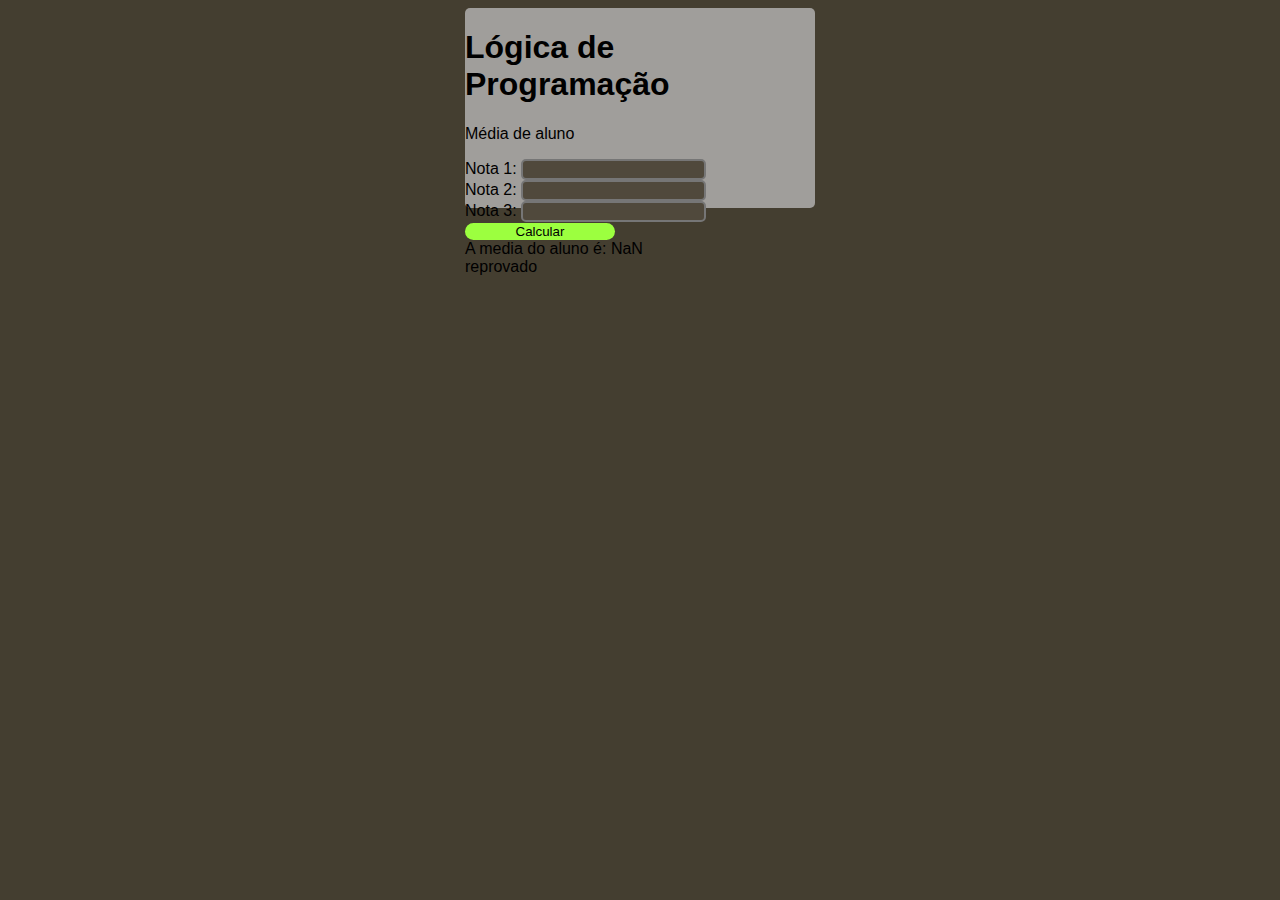
==== mediaAluno/media-aluno.html @ 755d379f "Fix: Criando pastas urna eletronica e media aluno" ====
<!DOCTYPE html>
<html lang="pt_BR">
<head>
    <meta charset="UTF-8">
    <meta http-equiv="X-UA-Compatible" content="IE=edge">
    <meta name="viewport" content="width=device-width, initial-scale=1.0">
    <title>Lógica de Programação</title>
    <link rel="stylesheet" href="style.css">
    <link rel="stylesheet" href="reset.css">
</head>
<body>
    <section>
        <div></div>
        <h1>Lógica de Programação</h1>
        <p>Média de aluno</p>

        <form action="">
            <div class="controle-form">
                <label for="nota1">Nota 1:</label>
                <input type="text" id="nota1" required>
            </div>

        <form action="">
            <div class="controle-form">
                <label for="nota2">Nota 2:</label>
                <input type="text" id="nota2" required>
            </div>

        <form action="">
            <div class="controle-form">
                <label for="nota3">Nota 3:</label>
                <input type="text" id="nota3" required>
            </div>

            <button type="button" onclick="mediaAluno()" >Calcular</button> 
        </form>
        <div id="resultado"></div>
        
        <script src="./mediaAluno.js"></script>
    </section>
</body>
</html>
---- mediaAluno/style.css ----
body {
    background-color: rgb(68, 62, 48);
    display: flex;
    justify-content: center;
    align-content: center;
    
}

.controle.form {
    border: 10px;
    border-radius: 10px;
    padding: 15px;
    }

input {
    border-style: solid;
    background-color: rgb(80, 73, 60);
    border-radius: 5px;
    color: antiquewhite;
    content: normal;
}

input:hover {
    border-style: solid;
    
    background-color: rgb(155, 255, 40);
    border-color: rgb(73, 50, 21);
    border-radius: 5px;
    color: rgb(66, 55, 40);
    content: normal;
    
    }

section {
    background-color: rgb(160, 158, 155);
    width: 350px;
    height: 200px;
    border-radius: 5px;
    font-family: Verdana, Geneva, Tahoma, sans-serif;
    align-content: center;
}
button {
    border: 10px;
    border-radius: 15px;
    border-color: rgb(231, 162, 32);
    background-color: rgb(156, 255, 63);
    width: 150px;
    
}
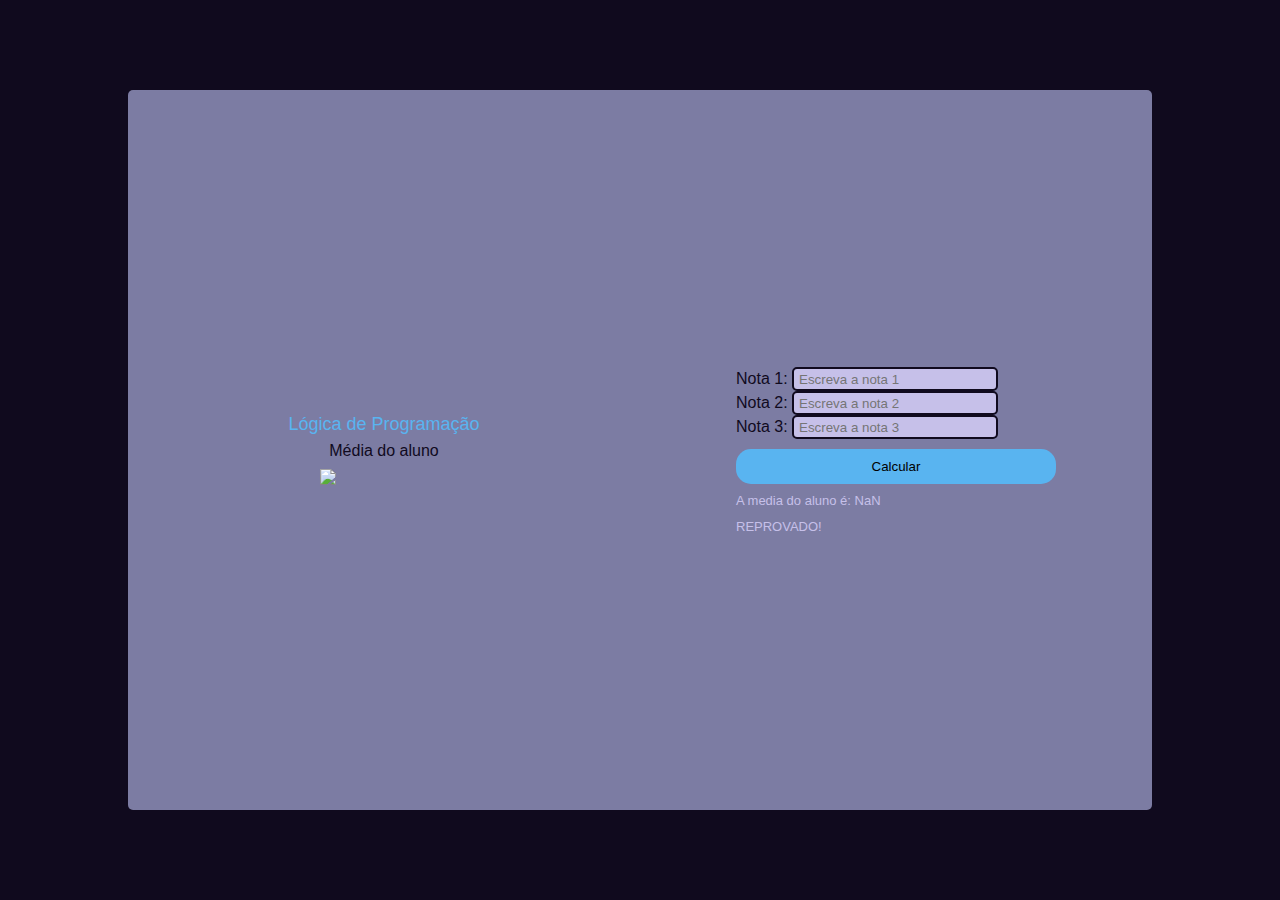
==== commit 508e56b1: "Fix: Estilizando css media aluno" ====
--- a/mediaAluno/media-aluno.html
+++ b/mediaAluno/media-aluno.html
@@ -10,33 +10,42 @@
 </head>
 <body>
     <section>
-        <div></div>
-        <h1>Lógica de Programação</h1>
-        <p>Média de aluno</p>
+        <div class="main">
+            <div class="esquerda">
+                <h1>Lógica de Programação</h1>
+                <p>Média do aluno</p>
+                <img src="nota.png">
+            </div>
+            <div class="form-box">
+                    
+                        <div class="text-field">
+                            <form action="">
+                                <div class="controle-form">
+                                    <label for="nota1">Nota 1:</label>
+                                    <input type="text" id="nota1" required placeholder="Escreva a nota 1">
+                                </div>
+                            </form>    
+                            <form action="">
+                                <div class="controle-form">
+                                    <label for="nota2">Nota 2:</label>
+                                    <input type="text" id="nota2" required placeholder="Escreva a nota 2">
+                                </div>
 
-        <form action="">
-            <div class="controle-form">
-                <label for="nota1">Nota 1:</label>
-                <input type="text" id="nota1" required>
+                            <form action="">
+                                <div class="controle-form">
+                                    <label for="nota3">Nota 3:</label>
+                                    <input type="text" id="nota3" required placeholder="Escreva a nota 3">
+                                </div>
+                            <button type="button" onclick="mediaAluno()">Calcular</button> 
+                            </form>
+                            <div id="resultado">
+                            </div>
+                            <script src="./mediaAluno.js"></script>
+                        </div>
             </div>
 
-        <form action="">
-            <div class="controle-form">
-                <label for="nota2">Nota 2:</label>
-                <input type="text" id="nota2" required>
-            </div>
-
-        <form action="">
-            <div class="controle-form">
-                <label for="nota3">Nota 3:</label>
-                <input type="text" id="nota3" required>
-            </div>
-
-            <button type="button" onclick="mediaAluno()" >Calcular</button> 
-        </form>
-        <div id="resultado"></div>
-        
-        <script src="./mediaAluno.js"></script>
+        </div>
+       
     </section>
 </body>
 </html>--- a/mediaAluno/style.css
+++ b/mediaAluno/style.css
@@ -1,50 +1,117 @@
 
 body {
-    background-color: rgb(68, 62, 48);
-    display: flex;
-    justify-content: center;
-    align-content: center;
-    
+   
+   
 }
 
 .controle.form {
     border: 10px;
     border-radius: 10px;
-    padding: 15px;
+    display: flex;
+    justify-content: center;
+    padding: 30px;
     }
 
 input {
     border-style: solid;
-    background-color: rgb(80, 73, 60);
+    background-color: #c6c0e9;
+    border-color: #100a1e;
     border-radius: 5px;
-    color: antiquewhite;
+    color: #4c4c7b;
     content: normal;
+    width: 15vw;
+    height: 10px;
+    padding: 5px;
+    gap: 10px;
 }
 
 input:hover {
     border-style: solid;
-    
-    background-color: rgb(155, 255, 40);
+    background-color: #59b4f0;
     border-color: rgb(73, 50, 21);
     border-radius: 5px;
-    color: rgb(66, 55, 40);
+    color: #100a1e;
     content: normal;
     
     }
 
-section {
-    background-color: rgb(160, 158, 155);
-    width: 350px;
-    height: 200px;
-    border-radius: 5px;
-    font-family: Verdana, Geneva, Tahoma, sans-serif;
-    align-content: center;
+.main {
+   width: 100vw;
+   height: 100vh;
+   background: #100a1e;
+   display: flex;
+   align-items: center;
+   justify-content: center;
+ 
 }
 button {
     border: 10px;
     border-radius: 15px;
     border-color: rgb(231, 162, 32);
-    background-color: rgb(156, 255, 63);
-    width: 150px;
+    background-color: #59b4f0;
+    width: 25vw;
+    display: flex;
+    justify-content: center;
+    align-items: center;
+    padding: 10px;
+    margin-top: 10px;
     
-}+}
+
+.esquerda {
+    background-color:#7c7ca3;
+    width: 40vw;
+    height: 80vh;
+    border-bottom-left-radius: 5px;
+    border-top-left-radius: 5px;
+    font-family: Verdana, Geneva, Tahoma, sans-serif;
+    display: flex;
+    align-items: center;
+    justify-content: center;
+    flex-direction: column;
+    gap: 10px;
+}
+
+.form-box {
+    background-color:#7c7ca3;
+    color: #c6c0e9;
+    width: 40vw;
+    height: 80vh;
+    border-bottom-right-radius: 5px;
+    border-top-right-radius: 5px;
+    font-family: Verdana, Geneva, Tahoma, sans-serif;
+    display: flex;
+    align-items: center;
+    justify-content: center;
+ }
+
+#resultado {
+    font-size: small;
+    margin-top: 10px;
+    width: 25vw;
+    display: block;
+    align-items: center;
+    justify-content: center;
+    
+}
+
+img {
+    width: 10vw;
+}
+
+
+
+.esquerda > h1 {
+    color: #59b4f0;
+    font-size: large;
+    justify-content: center;
+ }
+ .esquerda > p {
+    color: #100a1e;
+    font-size: medium;
+ }
+ label{
+    color: #100a1e;
+    
+ }
+
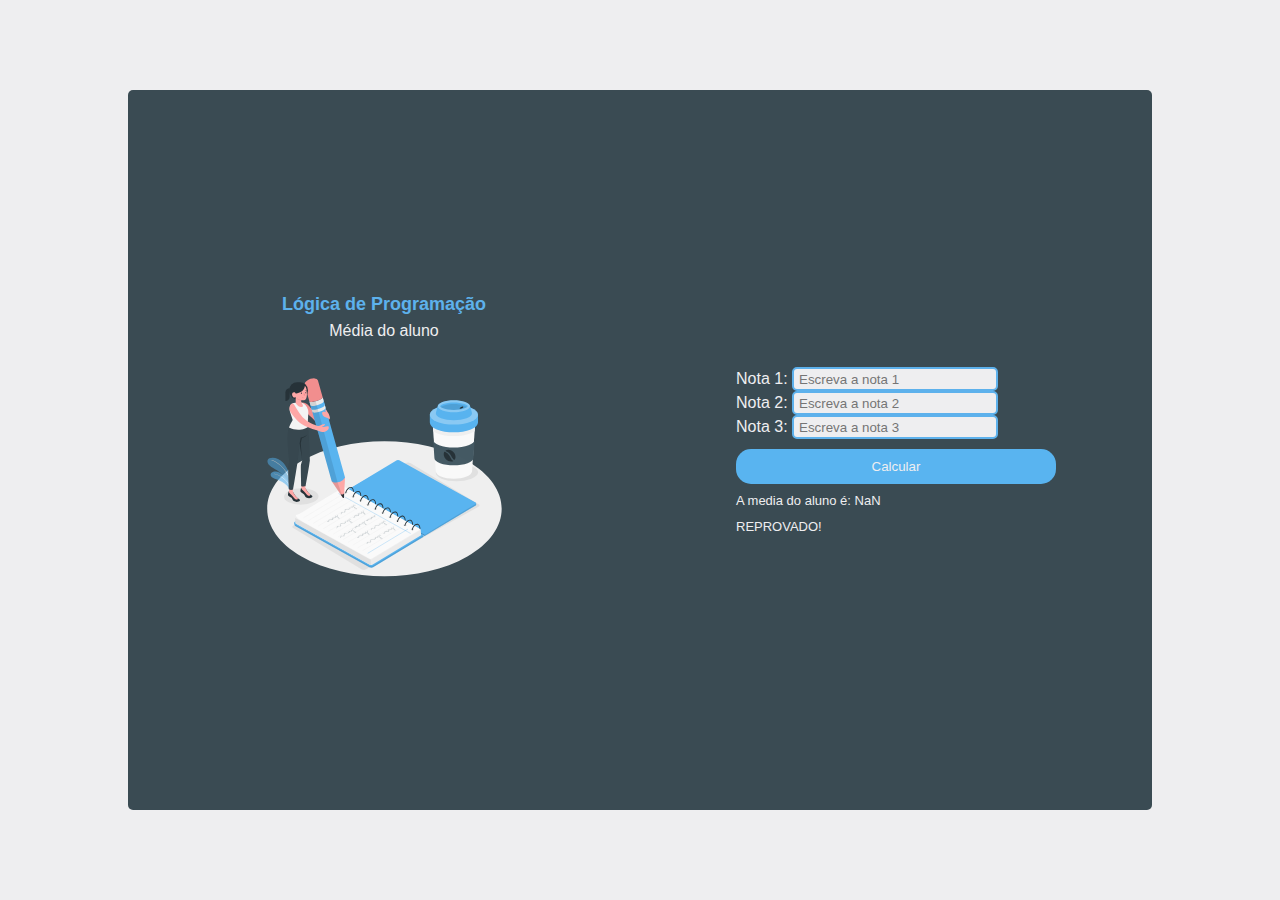
==== commit e09c5cf6: "Fix: Mudança de paleta de cores" ====
--- a/mediaAluno/media-aluno.html
+++ b/mediaAluno/media-aluno.html
@@ -14,7 +14,8 @@
             <div class="esquerda">
                 <h1>Lógica de Programação</h1>
                 <p>Média do aluno</p>
-                <img src="nota.png">
+                <img src="imagem.svg" alt="imagem animada mulher escrevendo notas no caderno"> 
+                <!-- <a href="https://storyset.com/work">Work illustrations by Storyset</a>-->
             </div>
             <div class="form-box">
                     
--- a/mediaAluno/style.css
+++ b/mediaAluno/style.css
@@ -14,8 +14,8 @@
 
 input {
     border-style: solid;
-    background-color: #c6c0e9;
-    border-color: #100a1e;
+    background-color: #eeeef0;
+    border-color: #5db1ec;
     border-radius: 5px;
     color: #4c4c7b;
     content: normal;
@@ -28,9 +28,9 @@
 input:hover {
     border-style: solid;
     background-color: #59b4f0;
-    border-color: rgb(73, 50, 21);
+    border-color: #eeeef0;
     border-radius: 5px;
-    color: #100a1e;
+    color: #eeeef0;
     content: normal;
     
     }
@@ -38,7 +38,7 @@
 .main {
    width: 100vw;
    height: 100vh;
-   background: #100a1e;
+   background: #eeeef0;
    display: flex;
    align-items: center;
    justify-content: center;
@@ -55,11 +55,11 @@
     align-items: center;
     padding: 10px;
     margin-top: 10px;
-    
+    color: #eeeef0;
 }
 
 .esquerda {
-    background-color:#7c7ca3;
+    background-color:#3a4b53;
     width: 40vw;
     height: 80vh;
     border-bottom-left-radius: 5px;
@@ -73,8 +73,8 @@
 }
 
 .form-box {
-    background-color:#7c7ca3;
-    color: #c6c0e9;
+    background-color:#3a4b53;
+    color: #eeeef0;
     width: 40vw;
     height: 80vh;
     border-bottom-right-radius: 5px;
@@ -96,22 +96,25 @@
 }
 
 img {
-    width: 10vw;
+    width: 20vw;
 }
 
-
+a {
+    font-size: xx-small;
+}
 
 .esquerda > h1 {
-    color: #59b4f0;
+    color: #5db1ec;
     font-size: large;
+    font-weight: bold ;
     justify-content: center;
  }
  .esquerda > p {
-    color: #100a1e;
+    color: #eeeef0;
     font-size: medium;
  }
  label{
-    color: #100a1e;
+    color: #eeeef0;
     
  }
 
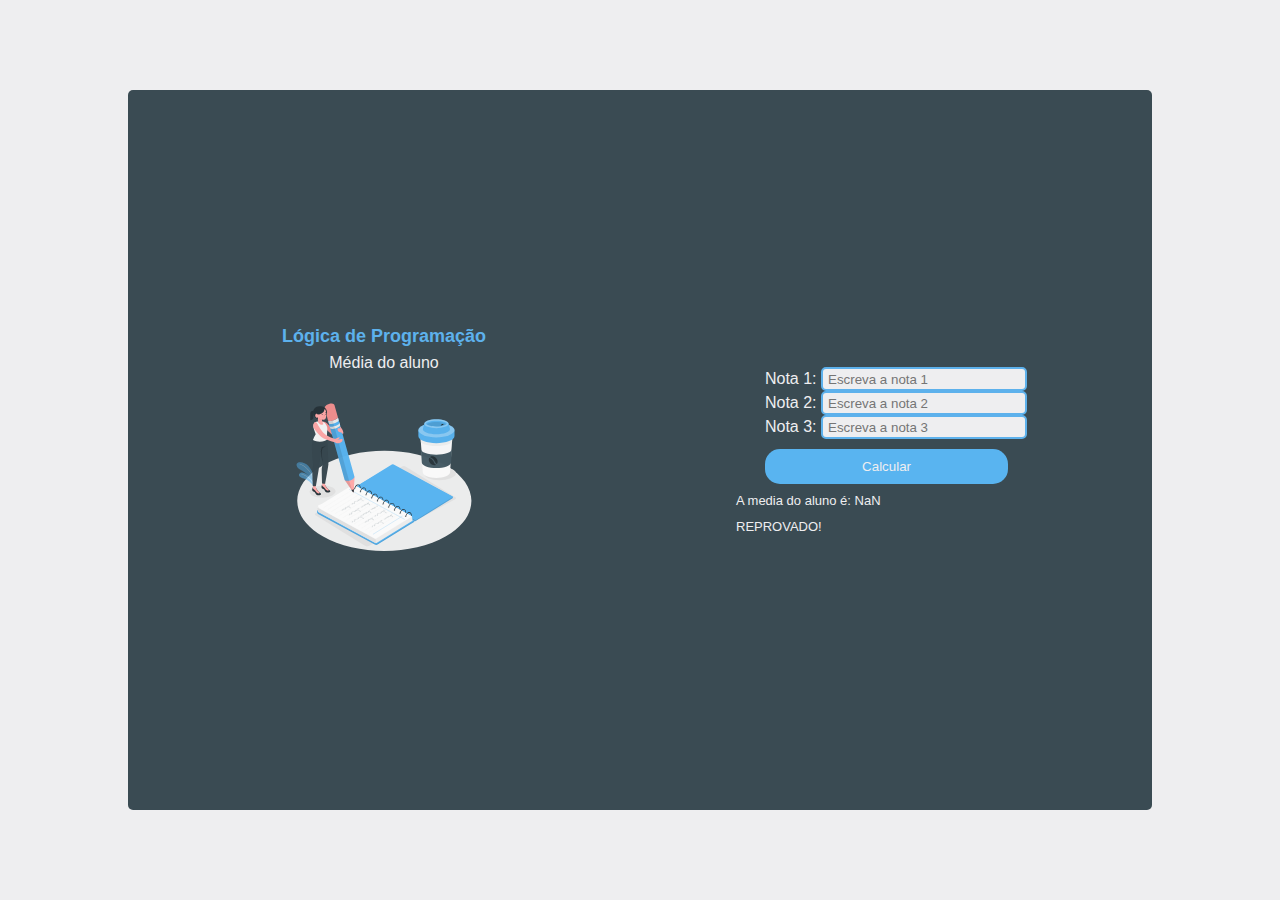
==== commit e3155771: "Fix: Text-field add style" ====
--- a/mediaAluno/media-aluno.html
+++ b/mediaAluno/media-aluno.html
@@ -17,8 +17,7 @@
                 <img src="imagem.svg" alt="imagem animada mulher escrevendo notas no caderno"> 
                 <!-- <a href="https://storyset.com/work">Work illustrations by Storyset</a>-->
             </div>
-            <div class="form-box">
-                    
+            <div class="form-box">           
                         <div class="text-field">
                             <form action="">
                                 <div class="controle-form">
@@ -44,9 +43,7 @@
                             <script src="./mediaAluno.js"></script>
                         </div>
             </div>
-
         </div>
-       
     </section>
 </body>
 </html>--- a/mediaAluno/style.css
+++ b/mediaAluno/style.css
@@ -49,7 +49,7 @@
     border-radius: 15px;
     border-color: rgb(231, 162, 32);
     background-color: #59b4f0;
-    width: 25vw;
+    width: 19vw;
     display: flex;
     justify-content: center;
     align-items: center;
@@ -70,6 +70,7 @@
     justify-content: center;
     flex-direction: column;
     gap: 10px;
+    
 }
 
 .form-box {
@@ -96,7 +97,7 @@
 }
 
 img {
-    width: 20vw;
+    width: 15vw;
 }
 
 a {
@@ -105,9 +106,13 @@
 
 .esquerda > h1 {
     color: #5db1ec;
+    
     font-size: large;
-    font-weight: bold ;
+    font-weight: bold;
+    display: flex;
     justify-content: center;
+    align-items: center;
+    
  }
  .esquerda > p {
     color: #eeeef0;
@@ -118,3 +123,10 @@
     
  }
 
+ .text-field {
+    display: flex;
+    justify-content: center;
+    align-items: center;
+    flex-direction: column;
+    padding: 100px;
+ }
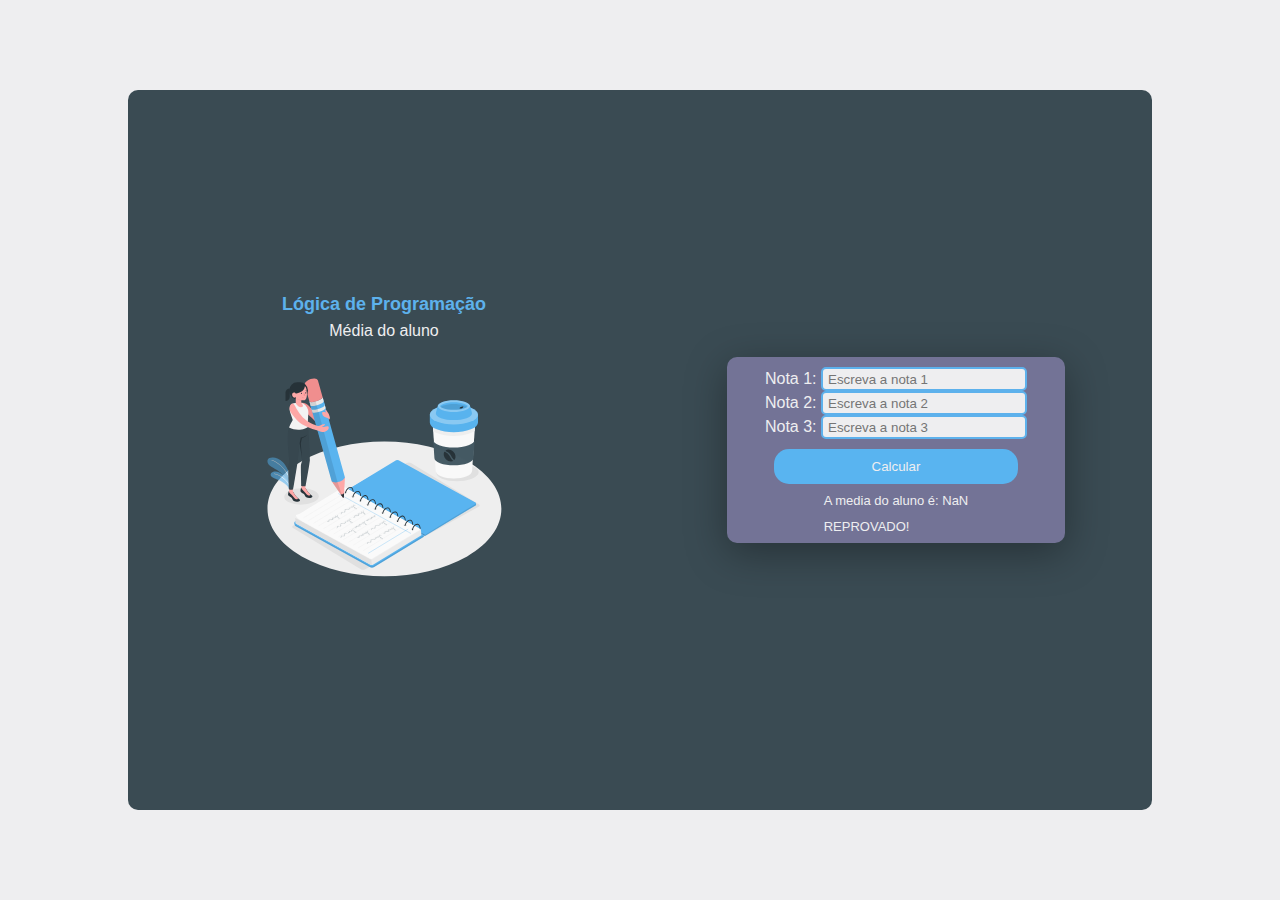
==== commit 5e0dc032: "Fix: Alinhamento das divs UI Design" ====
--- a/mediaAluno/media-aluno.html
+++ b/mediaAluno/media-aluno.html
@@ -18,31 +18,31 @@
                 <!-- <a href="https://storyset.com/work">Work illustrations by Storyset</a>-->
             </div>
             <div class="form-box">           
-                        <div class="text-field">
-                            <form action="">
-                                <div class="controle-form">
-                                    <label for="nota1">Nota 1:</label>
-                                    <input type="text" id="nota1" required placeholder="Escreva a nota 1">
-                                </div>
-                            </form>    
-                            <form action="">
-                                <div class="controle-form">
-                                    <label for="nota2">Nota 2:</label>
-                                    <input type="text" id="nota2" required placeholder="Escreva a nota 2">
-                                </div>
-
-                            <form action="">
-                                <div class="controle-form">
-                                    <label for="nota3">Nota 3:</label>
-                                    <input type="text" id="nota3" required placeholder="Escreva a nota 3">
-                                </div>
-                            <button type="button" onclick="mediaAluno()">Calcular</button> 
-                            </form>
-                            <div id="resultado">
-                            </div>
-                            <script src="./mediaAluno.js"></script>
+                <div class="text-field">
+                    <form action="">
+                        <div class="controle-form">
+                            <label for="nota1">Nota 1:</label>
+                            <input type="text" id="nota1" required placeholder="Escreva a nota 1">
                         </div>
-            </div>
+                    </form>    
+                    <form action="">
+                        <div class="controle-form">
+                            <label for="nota2">Nota 2:</label>
+                            <input type="text" id="nota2" required placeholder="Escreva a nota 2">
+                        </div>
+                    </form> 
+                    <form action="">
+                        <div class="controle-form">
+                            <label for="nota3">Nota 3:</label>
+                            <input type="text" id="nota3" required placeholder="Escreva a nota 3">
+                        </div>
+                    </form>
+                    <button type="button" onclick="mediaAluno()">Calcular</button> 
+                    <div id="resultado">
+                    </div>
+                    <script src="./mediaAluno.js"></script>
+                </div>
+        </div>    
         </div>
     </section>
 </body>
--- a/mediaAluno/style.css
+++ b/mediaAluno/style.css
@@ -1,14 +1,17 @@
+* {
+    margin: 0;
+    padding: 0;
+}
 
-body {
-   
-   
-}
 
 .controle.form {
     border: 10px;
     border-radius: 10px;
     display: flex;
     justify-content: center;
+    align-items: center;
+    flex-direction: column;
+    width: 19vw;
     padding: 30px;
     }
 
@@ -62,24 +65,23 @@
     background-color:#3a4b53;
     width: 40vw;
     height: 80vh;
-    border-bottom-left-radius: 5px;
-    border-top-left-radius: 5px;
+    border-bottom-left-radius: 10px;
+    border-top-left-radius: 10px;
     font-family: Verdana, Geneva, Tahoma, sans-serif;
     display: flex;
     align-items: center;
     justify-content: center;
     flex-direction: column;
     gap: 10px;
-    
-}
+    }
 
 .form-box {
     background-color:#3a4b53;
     color: #eeeef0;
     width: 40vw;
     height: 80vh;
-    border-bottom-right-radius: 5px;
-    border-top-right-radius: 5px;
+    border-bottom-right-radius: 10px;
+    border-top-right-radius: 10px;
     font-family: Verdana, Geneva, Tahoma, sans-serif;
     display: flex;
     align-items: center;
@@ -90,14 +92,14 @@
     font-size: small;
     margin-top: 10px;
     width: 25vw;
-    display: block;
+    display: flex;
     align-items: center;
     justify-content: center;
     
 }
 
 img {
-    width: 15vw;
+    width: 20vw;
 }
 
 a {
@@ -106,17 +108,19 @@
 
 .esquerda > h1 {
     color: #5db1ec;
-    
+    width: 20vw;
+    align-self: center;
     font-size: large;
     font-weight: bold;
     display: flex;
     justify-content: center;
     align-items: center;
-    
+    margin: 0;
  }
  .esquerda > p {
     color: #eeeef0;
     font-size: medium;
+    margin: 0;
  }
  label{
     color: #eeeef0;
@@ -124,9 +128,13 @@
  }
 
  .text-field {
+    width: 60%;
     display: flex;
     justify-content: center;
     align-items: center;
     flex-direction: column;
-    padding: 100px;
+    padding: 10px 15px;
+    background: #737396;
+    border-radius: 10px;
+    box-shadow: 0px 10px 40px #00000056;
  }
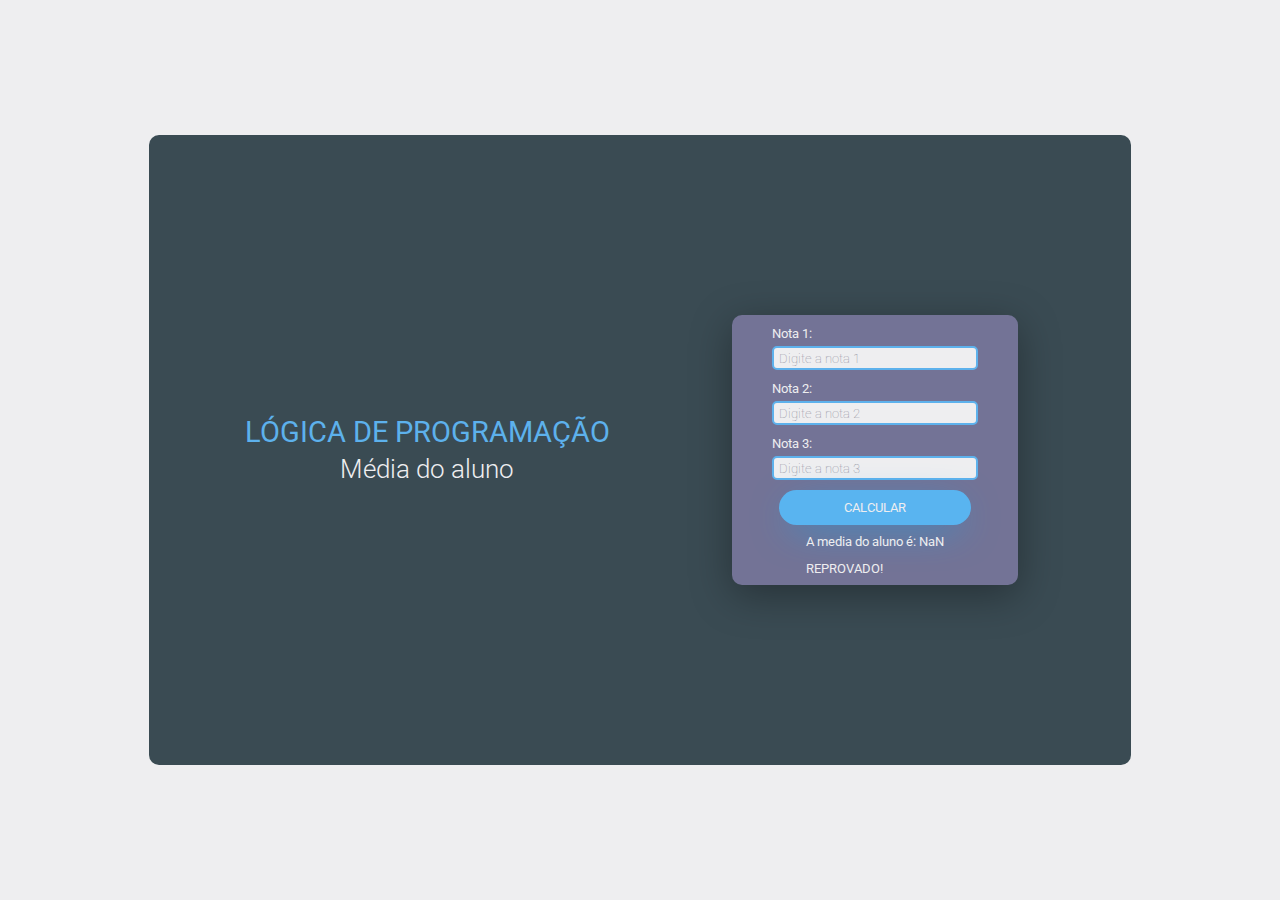
==== commit b1467e0c: "Fix: Adicionado media query e responsividade" ====
--- a/mediaAluno/media-aluno.html
+++ b/mediaAluno/media-aluno.html
@@ -22,19 +22,19 @@
                     <form action="">
                         <div class="controle-form">
                             <label for="nota1">Nota 1:</label>
-                            <input type="text" id="nota1" required placeholder="Escreva a nota 1">
+                            <input type="text" id="nota1" required placeholder="Digite a nota 1">
                         </div>
                     </form>    
                     <form action="">
                         <div class="controle-form">
                             <label for="nota2">Nota 2:</label>
-                            <input type="text" id="nota2" required placeholder="Escreva a nota 2">
+                            <input type="text" id="nota2" required placeholder="Digite a nota 2">
                         </div>
                     </form> 
                     <form action="">
                         <div class="controle-form">
                             <label for="nota3">Nota 3:</label>
-                            <input type="text" id="nota3" required placeholder="Escreva a nota 3">
+                            <input type="text" id="nota3" required placeholder="Digite a nota 3">
                         </div>
                     </form>
                     <button type="button" onclick="mediaAluno()">Calcular</button> 
--- a/mediaAluno/style.css
+++ b/mediaAluno/style.css
@@ -1,9 +1,12 @@
-* {
-    margin: 0;
-    padding: 0;
-}
-
-
+@import url('https://fonts.googleapis.com/css2?family=Roboto:wght@300;400&display=swap');@import url('https://fonts.googleapis.com/css2?family=Roboto:wght@300&display=swap');
+
+
+.controle-form > label{
+    color: #eeeef0;
+    font-weight: 400 ;
+    font-size: 10pt;
+    font-family: 'Roboto', sans-serif;
+ }
 .controle.form {
     border: 10px;
     border-radius: 10px;
@@ -13,6 +16,7 @@
     flex-direction: column;
     width: 19vw;
     padding: 30px;
+    font-family: 'Roboto', sans-serif;
     }
 
 input {
@@ -26,6 +30,18 @@
     height: 10px;
     padding: 5px;
     gap: 10px;
+    margin-bottom: 10px;
+    margin-top: 5px;
+    display: flex;
+    justify-content: center;
+    outline-color: #5db1ec;
+    font-family: 'Roboto', sans-serif;
+}
+
+input::placeholder {
+    color: #898997;
+    font-family: 'Roboto', sans-serif;
+    font-weight: lighter;
 }
 
 input:hover {
@@ -35,7 +51,7 @@
     border-radius: 5px;
     color: #eeeef0;
     content: normal;
-    
+    outline-color: #eeeef0;
     }
 
 .main {
@@ -45,90 +61,122 @@
    display: flex;
    align-items: center;
    justify-content: center;
- 
-}
+}
+
 button {
     border: 10px;
-    border-radius: 15px;
-    border-color: rgb(231, 162, 32);
-    background-color: #59b4f0;
-    width: 19vw;
+    border-radius: 20px;
+    background-color: #59b4f0;
+    width: 15vw;
     display: flex;
     justify-content: center;
     align-items: center;
     padding: 10px;
-    margin-top: 10px;
-    color: #eeeef0;
-}
+    color: #eeeef0;
+    text-transform: uppercase;
+    font-size: small;
+    box-shadow: 0 10px 40px -12px #02a9f7;
+    font-family: 'Roboto', sans-serif;
+}
+
+button:hover {
+    border: 10px;
+    border-radius: 25px;
+    background-color: #59b4f0;
+    width: 17vw;
+    height: 5vh;
+    display: flex;
+    justify-content: center;
+    align-items: center;
+    padding: 10px;
+    color: #eeeef0;
+    text-transform: uppercase;
+    font-size: medium;
+}
+
+button:active {
+    border: 10px;
+    border-radius: 25px;
+    border-color: #eeeef0;
+    background-color: #59b4f0;
+    width: 20vw;
+    height: 6vh;
+    display: flex;
+    justify-content: center;
+    align-items: center;
+    padding: 10px;
+    color: #eeeef0;
+    text-transform: uppercase;
+    font-size: large;
+    }
 
 .esquerda {
     background-color:#3a4b53;
-    width: 40vw;
-    height: 80vh;
+    width: 30vw;
+    height: 70vh;
     border-bottom-left-radius: 10px;
     border-top-left-radius: 10px;
-    font-family: Verdana, Geneva, Tahoma, sans-serif;
+    font-family: 'Roboto', sans-serif;
     display: flex;
     align-items: center;
     justify-content: center;
     flex-direction: column;
     gap: 10px;
-    }
+    padding-left: 6.75vw;
+    
+    }
+
+    .esquerda > h1 {
+        color: #5db1ec;
+        align-self: center;
+        font-size: 2.25vw;
+        font-weight: 400 ;
+        display: flex;
+        justify-content: center;
+        align-items: center;
+        text-transform: inherit;
+        text-transform: uppercase;
+    }
+     .esquerda > p {
+        color: #eeeef0;
+        font-size: 2vw;
+        font-weight: 300;
+        margin: 0;
+        font-family: 'Roboto', sans-serif;
+     }
 
 .form-box {
     background-color:#3a4b53;
     color: #eeeef0;
-    width: 40vw;
-    height: 80vh;
+    width: 30vw;
+    height: 70vh;
     border-bottom-right-radius: 10px;
     border-top-right-radius: 10px;
-    font-family: Verdana, Geneva, Tahoma, sans-serif;
-    display: flex;
-    align-items: center;
-    justify-content: center;
- }
+    font-family: 'Roboto', sans-serif;
+    display: flex;
+    align-items: center;
+    justify-content: center;
+    padding-left: 5vw;
+    padding-right: 5vw;
+    }
 
 #resultado {
     font-size: small;
     margin-top: 10px;
+    font-size: 10pt;
+    width: 20vw;
+    display: flex;
+    align-items: center;
+    justify-content: center;
+    font-family: 'Roboto', sans-serif;
+}
+
+img {
     width: 25vw;
-    display: flex;
-    align-items: center;
-    justify-content: center;
+}
+
+ .text-field {
     
-}
-
-img {
-    width: 20vw;
-}
-
-a {
-    font-size: xx-small;
-}
-
-.esquerda > h1 {
-    color: #5db1ec;
-    width: 20vw;
-    align-self: center;
-    font-size: large;
-    font-weight: bold;
-    display: flex;
-    justify-content: center;
-    align-items: center;
-    margin: 0;
- }
- .esquerda > p {
-    color: #eeeef0;
-    font-size: medium;
-    margin: 0;
- }
- label{
-    color: #eeeef0;
-    
- }
-
- .text-field {
-    width: 60%;
     display: flex;
     justify-content: center;
     align-items: center;
@@ -137,4 +185,103 @@
     background: #737396;
     border-radius: 10px;
     box-shadow: 0px 10px 40px #00000056;
- }
+    box-sizing: border-box;
+    font-family: 'Roboto', sans-serif;
+    }
+
+    @media only screen and (max-width: 950px){
+        .esquerda {
+            width: 30vw;
+            height: 80vh;
+        }
+        
+        .form-box {
+            width: 35vw;
+            height: 80vh;
+        }
+        .esquerda > h1 {
+            font-size: 2vw;
+            font-weight: bold ;
+            width: 40vw;
+        }
+        button {
+            font-size: small;
+            width: 25vw;
+            
+        }
+        button:hover {
+            font-size: medium;
+            width: 27vw;
+        }
+        button:active {
+            font-size: large;
+            width: 30vw;
+        }
+        input {
+            width: 35vw;
+        }
+    }
+
+    @media only screen and (max-width: 600px){
+        .main{
+            display: flex;
+            flex-direction: column;
+            box-sizing: border-box;
+            
+        }
+            .esquerda {
+                padding-left: 0;
+                margin-bottom: 0;
+                padding-bottom: 0px;
+                padding-top: 10vw;
+                height: 20vh;
+                width: 95vw;
+                border-bottom-left-radius: 0;
+                border-top-right-radius: 10px;
+            }
+            .form-box {
+                padding: 0;
+                margin: 0vw;
+                height: 55vh;
+                width: 95vw;
+                border-top-right-radius: 0;
+                border-bottom-left-radius: 10px;
+            }
+            .text-field{
+                padding-top: 0vw;
+                height: 92vw;
+                width: 90%;
+                padding: 0;
+            }
+            .esquerda > h1 {
+                font-size: 3.15vw;
+                font-weight: bold ;
+            }
+            .esquerda > p {
+                color: #eeeef0;
+                font-size: 3.5vw;
+                font-weight: 300;
+            }
+            input {
+                width: 25vw;
+            }
+            button {
+                font-size: small;
+                width: 30vw;
+               
+            }
+            button:hover {
+                font-size: medium;
+                width: 33vw;
+            }
+            button:active {
+                font-size: large;
+                width: 35vw;
+            }
+    }
+
+    @media only screen and (min-width: 540px){
+img{
+    display: none;
+}
+    }